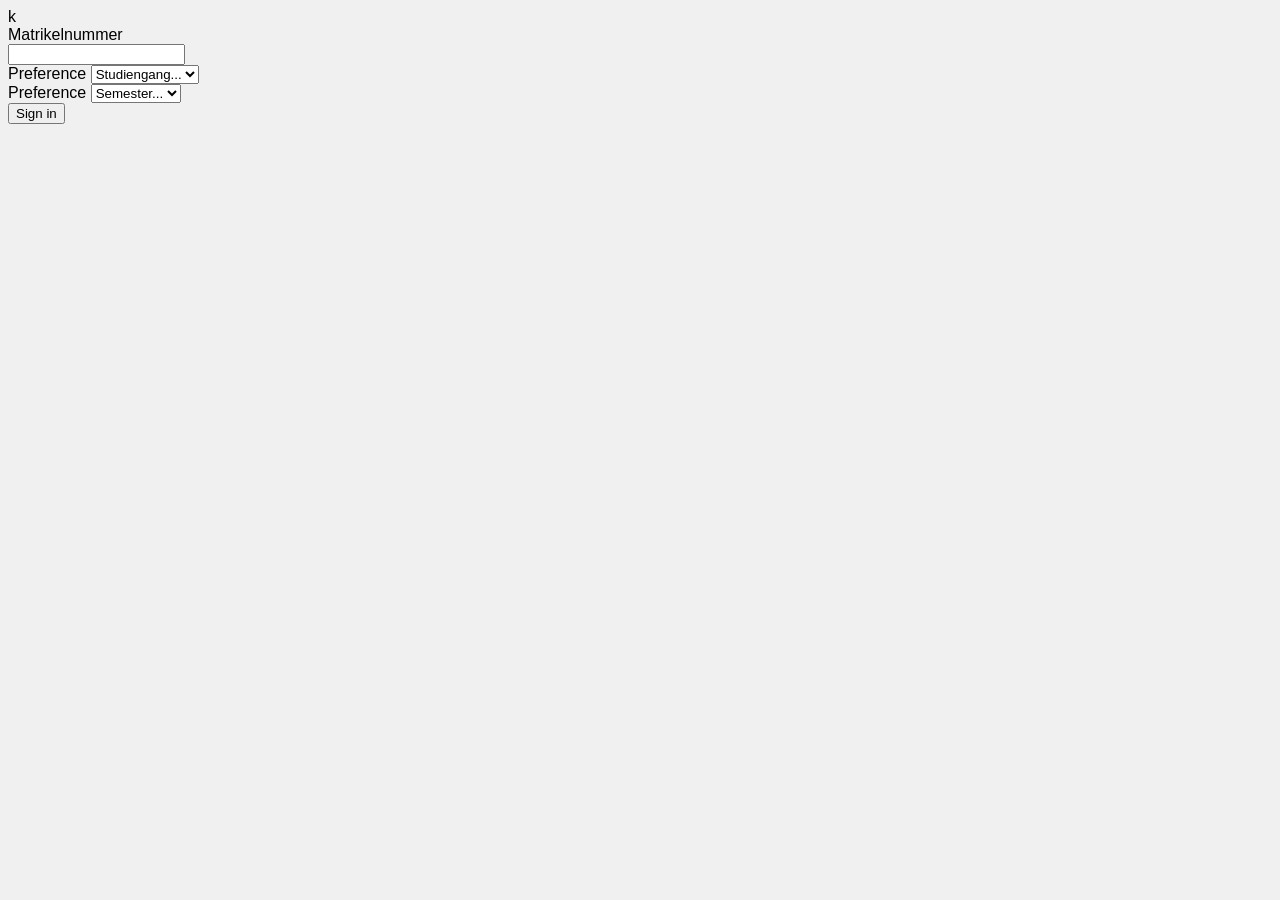
==== index.html @ 2b978297 "Überarbeitung Eingabe" ====
k<!DOCTYPE html>
<html lang="de">
  <head>
    <link href="https://cdn.jsdelivr.net/npm/bootstrap@5.0.2/dist/css/bootstrap.min.css" >
    <link rel="stylesheet" href="css/main.css">
    <meta charset="UTF-8">
    <meta name="viewport" content="width=device-width, initial-scale=1.0">
    <title>Hello World Example</title>
  </head>
  <body>
   <form>
  <div class="row mb-3">
    <label for="Matrikelnummer" class="col-sm-2 col-form-label">Matrikelnummer</label>
    <div class="col-sm-10">
      <input type="number" class="form-control" id="Matrikelnummer">
    </div>
  </div>
    <div class="col-12">
    <label class="visually-hidden" for="inlineFormSelectPref">Preference</label>
    <select class="form-select" id="inlineFormSelectPref">
      <option selected>Studiengang...</option>
      <option value="1">One</option>
      <option value="2">Two</option>
      <option value="3">Three</option>
    </select>
  </div>
    </div>
    <div class="col-12">
    <label class="visually-hidden" for="inlineFormSelectPref">Preference</label>
    <select class="form-select" id="inlineFormSelectPref">
      <option selected>Semester...</option>
      <option value="1">One</option>
      <option value="2">Two</option>
      <option value="3">Three</option>
    </select>
  </div>
  <button type="submit" class="btn btn-primary">Sign in</button>
</form>
    
  </body>
</html>
---- css/main.css ----
body {
  background-color: #f0f0f0;
  font-family: Arial, sans-serif;
}

h1 {
  color: #333;
  text-align: center;
}
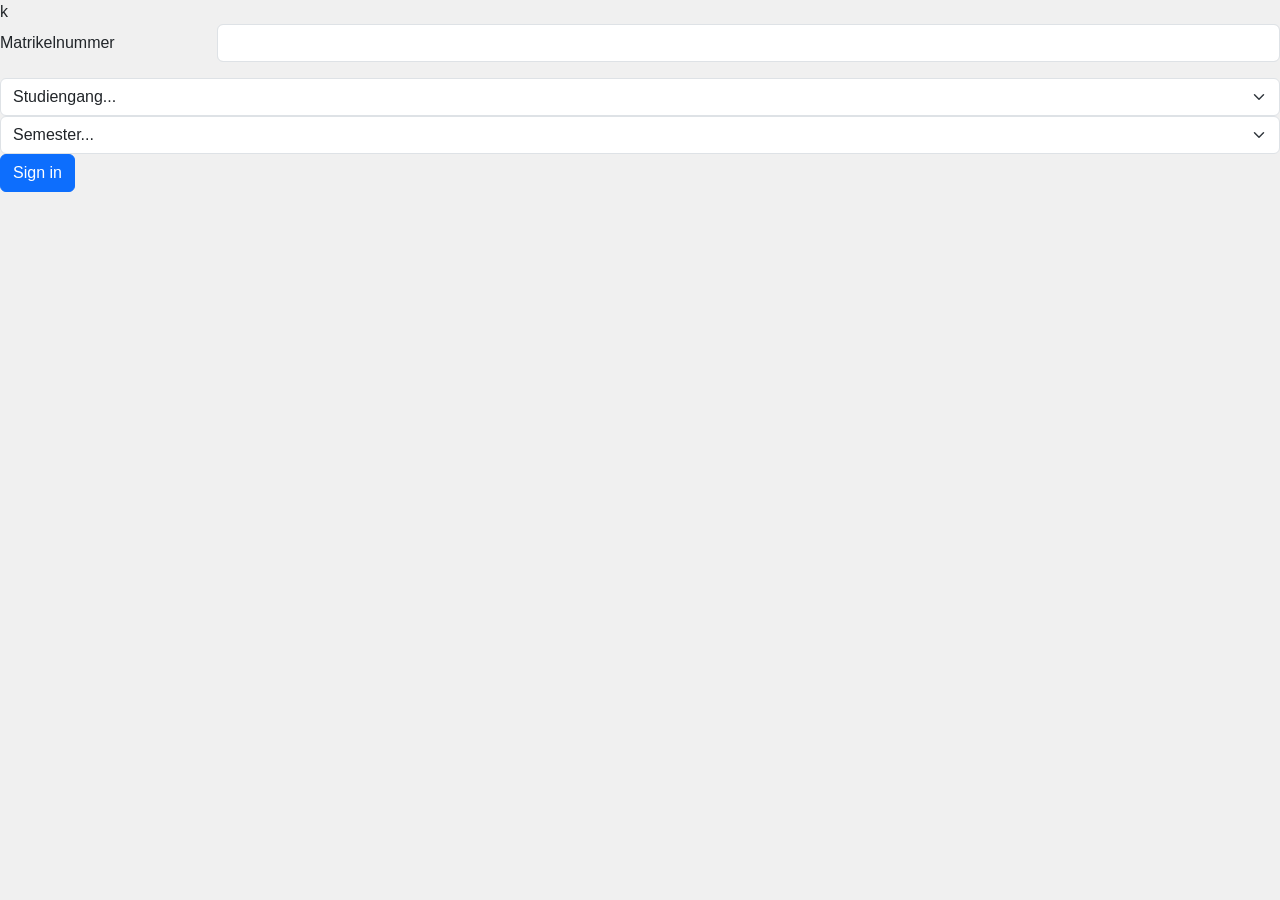
==== commit 62c47073: "Überarbeitung Eingabe" ====
--- a/index.html
+++ b/index.html
@@ -1,7 +1,7 @@
 k<!DOCTYPE html>
 <html lang="de">
   <head>
-    <link href="https://cdn.jsdelivr.net/npm/bootstrap@5.0.2/dist/css/bootstrap.min.css" >
+    <link rel="stylesheet" href="https://cdn.jsdelivr.net/npm/bootstrap@5.0.2/dist/css/bootstrap.min.css" >
     <link rel="stylesheet" href="css/main.css">
     <meta charset="UTF-8">
     <meta name="viewport" content="width=device-width, initial-scale=1.0">
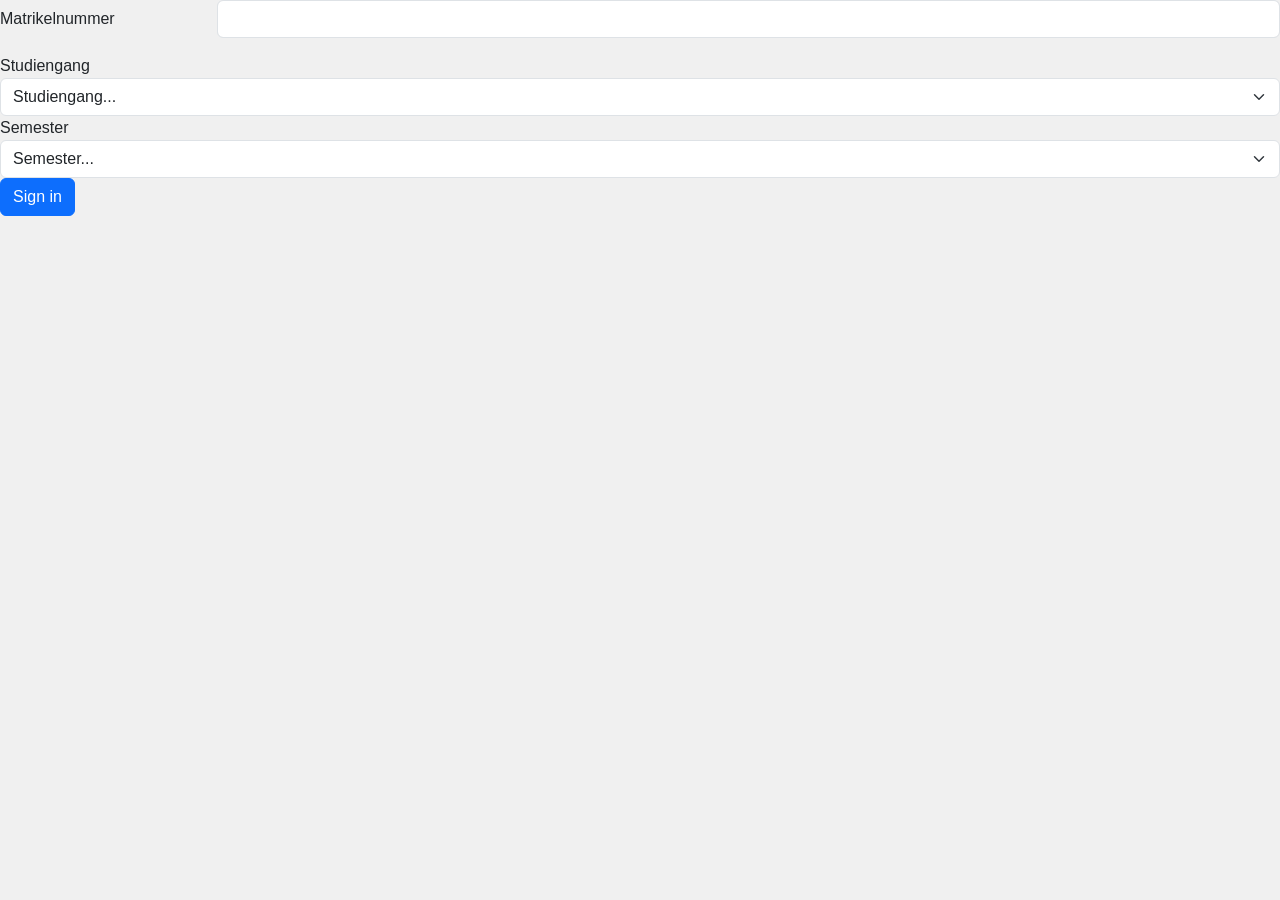
==== commit 3edae394: "Überarbeitung Eingabe" ====
--- a/index.html
+++ b/index.html
@@ -1,4 +1,4 @@
-k<!DOCTYPE html>
+<!DOCTYPE html>
 <html lang="de">
   <head>
     <link rel="stylesheet" href="https://cdn.jsdelivr.net/npm/bootstrap@5.0.2/dist/css/bootstrap.min.css" >
@@ -10,13 +10,13 @@
   <body>
    <form>
   <div class="row mb-3">
-    <label for="Matrikelnummer" class="col-sm-2 col-form-label">Matrikelnummer</label>
+   <label for="Matrikelnummer" class="col-sm-2 col-form-label">Matrikelnummer</label>
     <div class="col-sm-10">
       <input type="number" class="form-control" id="Matrikelnummer">
     </div>
   </div>
     <div class="col-12">
-    <label class="visually-hidden" for="inlineFormSelectPref">Preference</label>
+    <label  for="inlineFormSelectPref">Studiengang</label>
     <select class="form-select" id="inlineFormSelectPref">
       <option selected>Studiengang...</option>
       <option value="1">One</option>
@@ -26,7 +26,7 @@
   </div>
     </div>
     <div class="col-12">
-    <label class="visually-hidden" for="inlineFormSelectPref">Preference</label>
+    <label for="inlineFormSelectPref">Semester</label>
     <select class="form-select" id="inlineFormSelectPref">
       <option selected>Semester...</option>
       <option value="1">One</option>
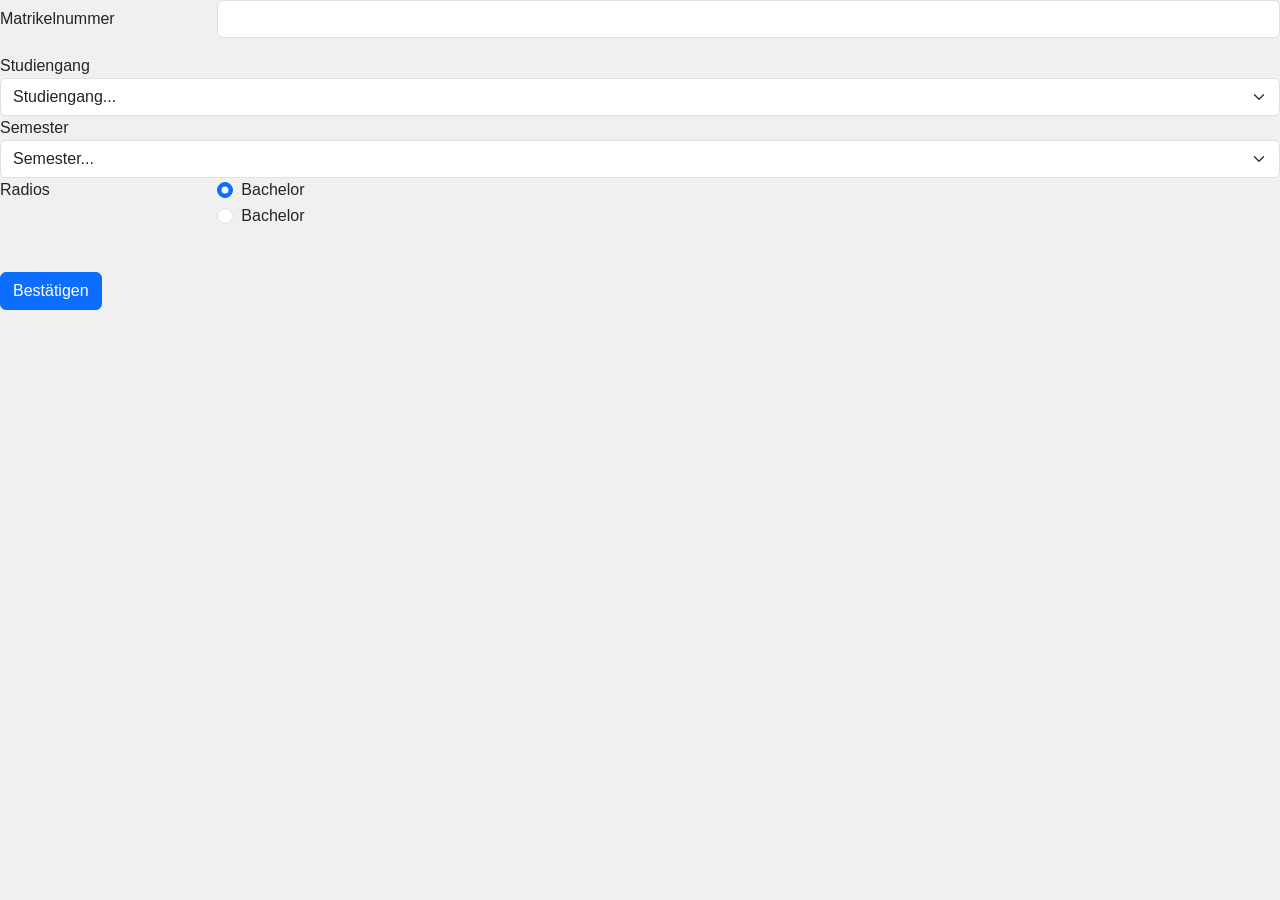
==== commit 29c5ab19: "Überarbeitung Eingabe" ====
--- a/index.html
+++ b/index.html
@@ -34,7 +34,25 @@
       <option value="3">Three</option>
     </select>
   </div>
-  <button type="submit" class="btn btn-primary">Sign in</button>
+  <fieldset class="row mb-3">
+    <legend class="col-form-label col-sm-2 pt-0">Radios</legend>
+    <div class="col-sm-10">
+      <div class="form-check">
+        <input class="form-check-input" type="radio" name="gridRadios" id="gridRadios1" value="option1" checked>
+        <label class="form-check-label" for="gridRadios1">
+          Bachelor
+        </label>
+      </div>
+      <div class="form-check">
+        <input class="form-check-input" type="radio" name="gridRadios" id="gridRadios2" value="option2">
+        <label class="form-check-label" for="gridRadios2">
+          Bachelor
+        </label>
+      </div>
+      <div class="form-check disabled">
+    </div>
+  </fieldset>
+  <button type="submit" class="btn btn-primary">Bestätigen</button>
 </form>
     
   </body>
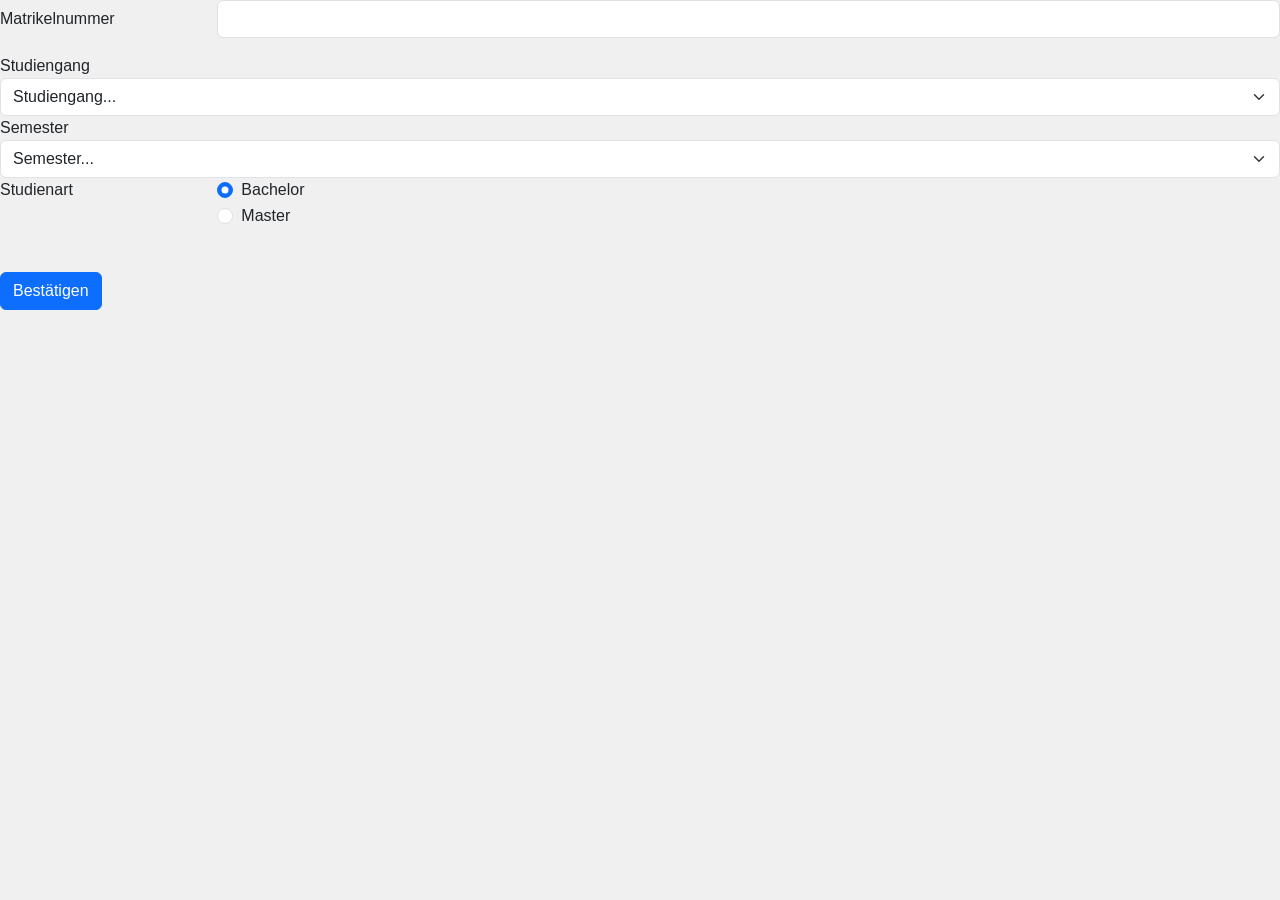
==== commit bbedc352: "Überarbeitung Eingabe" ====
--- a/index.html
+++ b/index.html
@@ -35,7 +35,7 @@
     </select>
   </div>
   <fieldset class="row mb-3">
-    <legend class="col-form-label col-sm-2 pt-0">Radios</legend>
+    <legend class="col-form-label col-sm-2 pt-0">Studienart</legend>
     <div class="col-sm-10">
       <div class="form-check">
         <input class="form-check-input" type="radio" name="gridRadios" id="gridRadios1" value="option1" checked>
@@ -46,7 +46,7 @@
       <div class="form-check">
         <input class="form-check-input" type="radio" name="gridRadios" id="gridRadios2" value="option2">
         <label class="form-check-label" for="gridRadios2">
-          Bachelor
+          Master
         </label>
       </div>
       <div class="form-check disabled">
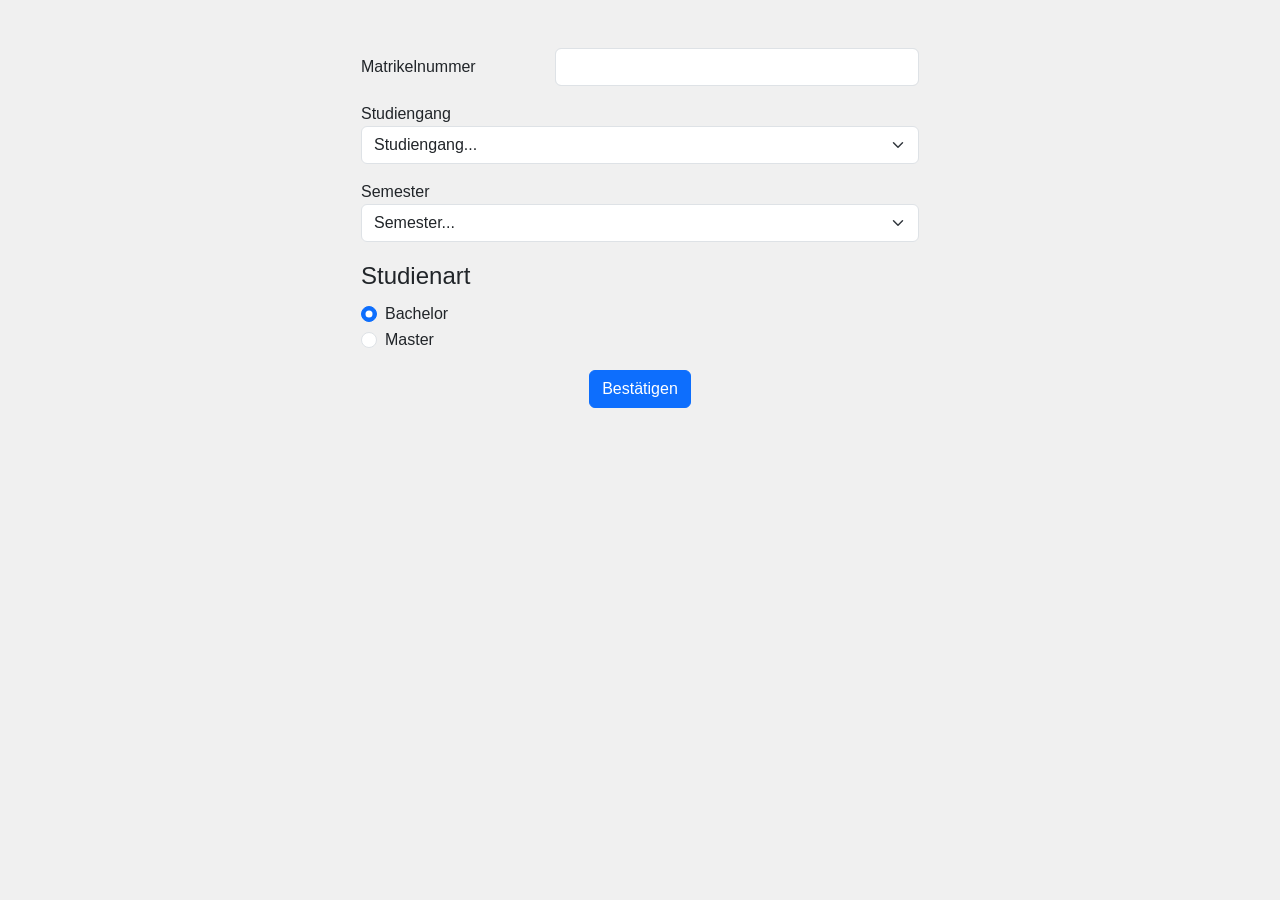
==== commit b320fc4f: "Update index.html" ====
--- a/index.html
+++ b/index.html
@@ -8,52 +8,84 @@
     <title>Hello World Example</title>
   </head>
   <body>
-   <form>
-  <div class="row mb-3">
-   <label for="Matrikelnummer" class="col-sm-2 col-form-label">Matrikelnummer</label>
-    <div class="col-sm-10">
-      <input type="number" class="form-control" id="Matrikelnummer">
+<body>
+
+  <div class="container mt-5">
+    <div class="col-md-6 mx-auto">
+
+      <form>
+
+        <div class="row mb-3">
+          <label for="Matrikelnummer" class="col-sm-4 col-form-label">
+            Matrikelnummer
+          </label>
+
+          <div class="col-sm-8">
+            <input type="number" class="form-control" id="Matrikelnummer">
+          </div>
+        </div>
+
+        <div class="mb-3">
+          <label for="studiengang">Studiengang</label>
+
+          <select class="form-select" id="studiengang">
+            <option selected>Studiengang...</option>
+            <option value="1">One</option>
+            <option value="2">Two</option>
+            <option value="3">Three</option>
+          </select>
+        </div>
+
+        <div class="mb-3">
+          <label for="semester">Semester</label>
+
+          <select class="form-select" id="semester">
+            <option selected>Semester...</option>
+            <option value="1">One</option>
+            <option value="2">Two</option>
+            <option value="3">Three</option>
+          </select>
+        </div>
+
+        <fieldset class="mb-3">
+          <legend>Studienart</legend>
+
+          <div class="form-check">
+            <input class="form-check-input"
+                   type="radio"
+                   name="studienart"
+                   id="bachelor"
+                   checked>
+
+            <label class="form-check-label" for="bachelor">
+              Bachelor
+            </label>
+          </div>
+
+          <div class="form-check">
+            <input class="form-check-input"
+                   type="radio"
+                   name="studienart"
+                   id="master">
+
+            <label class="form-check-label" for="master">
+              Master
+            </label>
+          </div>
+        </fieldset>
+
+        <div class="text-center">
+          <button type="submit" class="btn btn-primary">
+            Bestätigen
+          </button>
+        </div>
+
+      </form>
+
     </div>
   </div>
-    <div class="col-12">
-    <label  for="inlineFormSelectPref">Studiengang</label>
-    <select class="form-select" id="inlineFormSelectPref">
-      <option selected>Studiengang...</option>
-      <option value="1">One</option>
-      <option value="2">Two</option>
-      <option value="3">Three</option>
-    </select>
-  </div>
-    </div>
-    <div class="col-12">
-    <label for="inlineFormSelectPref">Semester</label>
-    <select class="form-select" id="inlineFormSelectPref">
-      <option selected>Semester...</option>
-      <option value="1">One</option>
-      <option value="2">Two</option>
-      <option value="3">Three</option>
-    </select>
-  </div>
-  <fieldset class="row mb-3">
-    <legend class="col-form-label col-sm-2 pt-0">Studienart</legend>
-    <div class="col-sm-10">
-      <div class="form-check">
-        <input class="form-check-input" type="radio" name="gridRadios" id="gridRadios1" value="option1" checked>
-        <label class="form-check-label" for="gridRadios1">
-          Bachelor
-        </label>
-      </div>
-      <div class="form-check">
-        <input class="form-check-input" type="radio" name="gridRadios" id="gridRadios2" value="option2">
-        <label class="form-check-label" for="gridRadios2">
-          Master
-        </label>
-      </div>
-      <div class="form-check disabled">
-    </div>
-  </fieldset>
-  <button type="submit" class="btn btn-primary">Bestätigen</button>
-</form>
+
+</body>
     
   </body>
 </html>
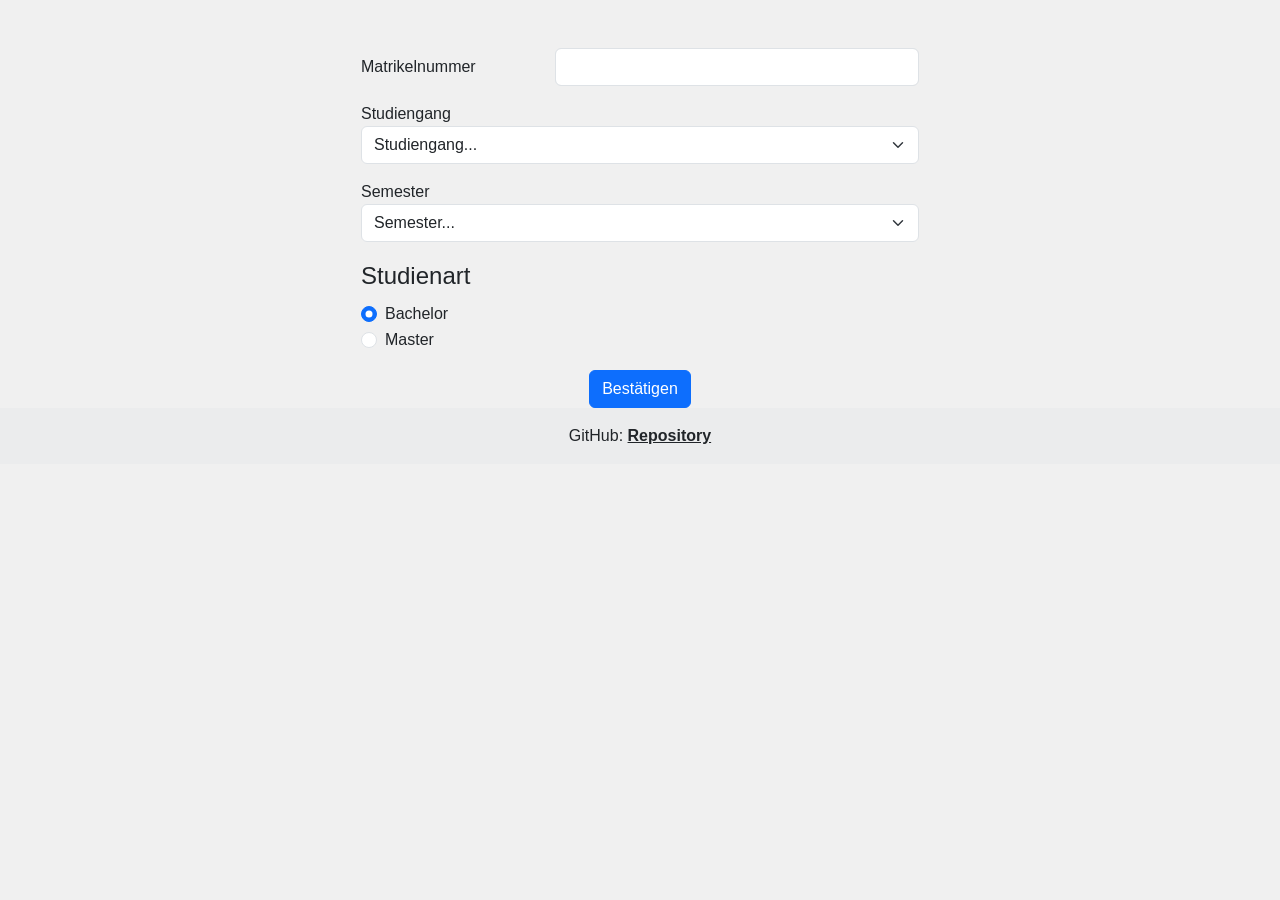
==== commit 5deb575d: "Fußleiste" ====
--- a/index.html
+++ b/index.html
@@ -8,7 +8,7 @@
     <title>Hello World Example</title>
   </head>
   <body>
-<body>
+
 
   <div class="container mt-5">
     <div class="col-md-6 mx-auto">
@@ -84,8 +84,12 @@
 
     </div>
   </div>
+<footer class="bg-body-tertiary text-center">
+  <div class="text-center p-3" style="background-color: rgba(0, 0, 0, 0.05);">
+   GitHub: 
+    <a class="text-reset fw-bold" href="https://github.com/RentoxYT/Betriebssysteme-Webcomputing-Semesterabgabe">Repository</a>
+  </div>
+ </footer>
 
 </body>
-    
-  </body>
 </html>
